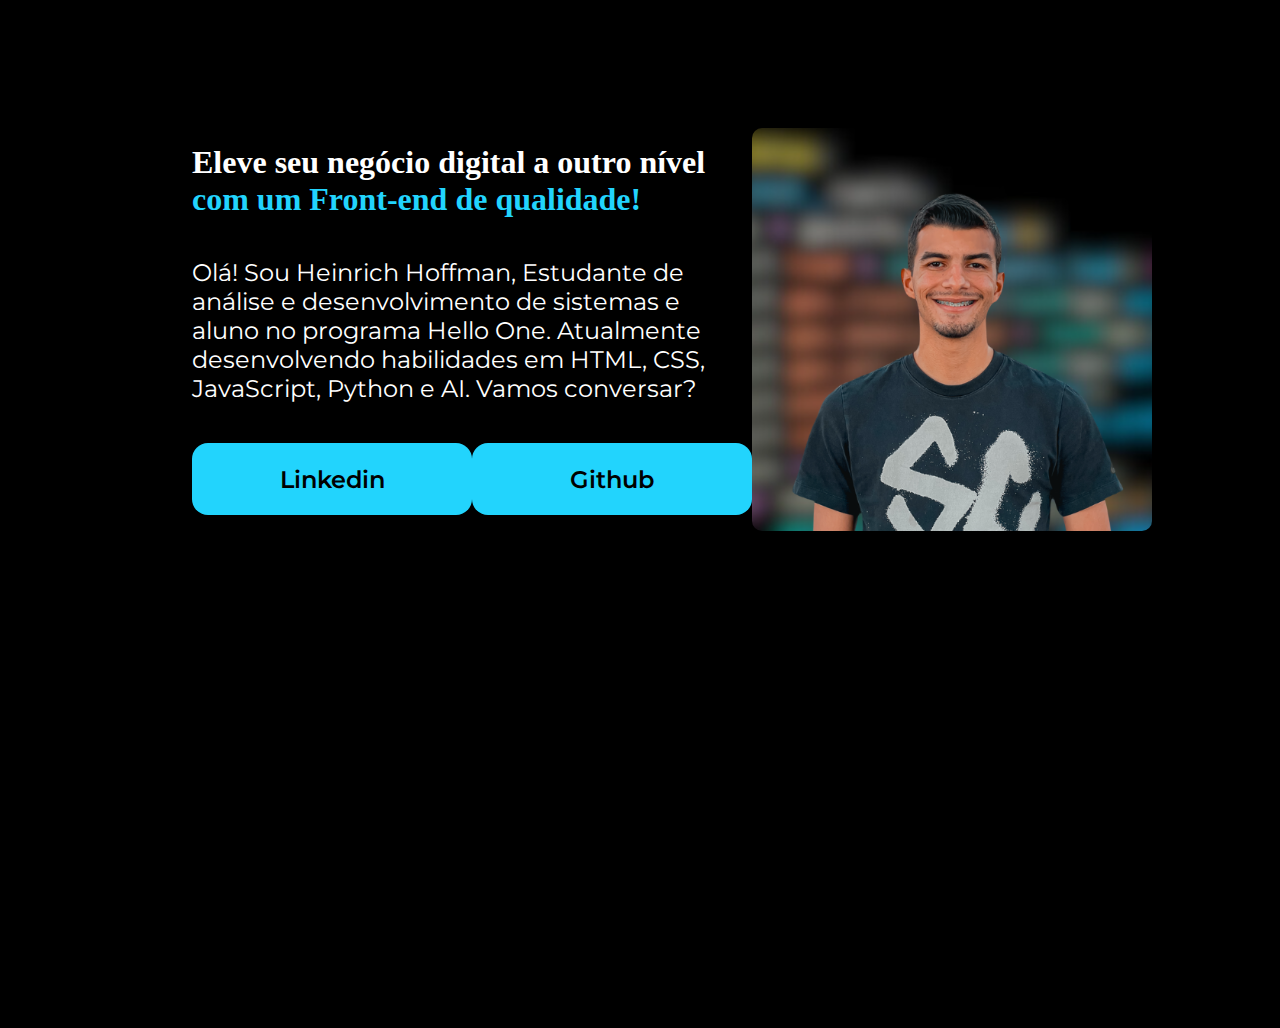
==== index.html @ 14313c99 "First Commit" ====
<!DOCTYPE html>
<html lang="pt-br">
<head>
    <meta charset="UTF-8">
    <meta name="viewport" content="width=device-width, initial-scale=1.0">
    <title>Portfólio</title>
    <link rel="stylesheet" href="style.css">
</head>
<body>
    <header></header>


    
    
    <main class="apresentacao">
        <section class="apresentacao__conteudo">

        
     
            <h1 class="=apresentacao__conteudo__titulo">Eleve seu negócio digital a outro nível 
                <strong class="titulo-destaque">com um Front-end de qualidade!</strong></h1>
                <p class="apresentacao__conteudo__texto">Olá! Sou Heinrich Hoffman, Estudante de análise e desenvolvimento de sistemas e aluno no programa Hello One.
                Atualmente desenvolvendo habilidades em HTML, CSS, JavaScript, Python e AI. Vamos conversar?</p>

            <div class="apresentacao__links">
                <a class="apresentacao__links__link" href="https://www.linkedin.com/in/heinrich-hoffman/">Linkedin</a>
                <a class="apresentacao__links__link" href="https://github.com/heinrichhoffman">Github</a>
            </div>            
        </section>
        
        <img src="hoffman.png" alt="Imagem Programa ONE" class="apresentacao__imagem">

    </main>    
    
    <footer></footer>
    
</body>
</html>
---- style.css ----
@import url('https://fonts.googleapis.com/css2?family=Krona+One&display=swap');
@import url('https://fonts.googleapis.com/css2?family=Montserrat&display=swap');




* {
    margin: 0;
    padding: 0;
    }

body {
    height: 100vh;
    box-sizing: border-box;
    background-color: black;
    color: white;

}
.titulo-destaque {
    color: #22D4FD;
}

.apresentacao {
    margin: 10% 15%;
    display: flex;
    align-items: center;
    justify-content: space-between ;


}

.apresentacao__conteudo {

    width: 615px;
    display: flex;
    flex-direction: column;
    gap: 40px;
     

}

.apresentacao__conteudo__titulo {
    font-size: 36px;
    font-family: "Krona One", serif;
}

.apresentacao__conteudo__texto {
    font-size: 24px;
    font-family: "Montserrat", serif;
}

.apresentacao__links {
    display: flex;
    justify-content: space-between;
}

.apresentacao__links__link {
    background-color: #22D4FD;
    width: 280px;
    text-align: center;
    border-radius: 16px;
    font-size: 24px;
    padding: 21.5px 0;
    text-decoration: none;
    color: black;
    font-family: "Montserrat", serif;
    font-weight: 600;

}

.apresentacao__imagem {
    max-width: 400px;
    width: 100%;
    border-radius: 10px;
}
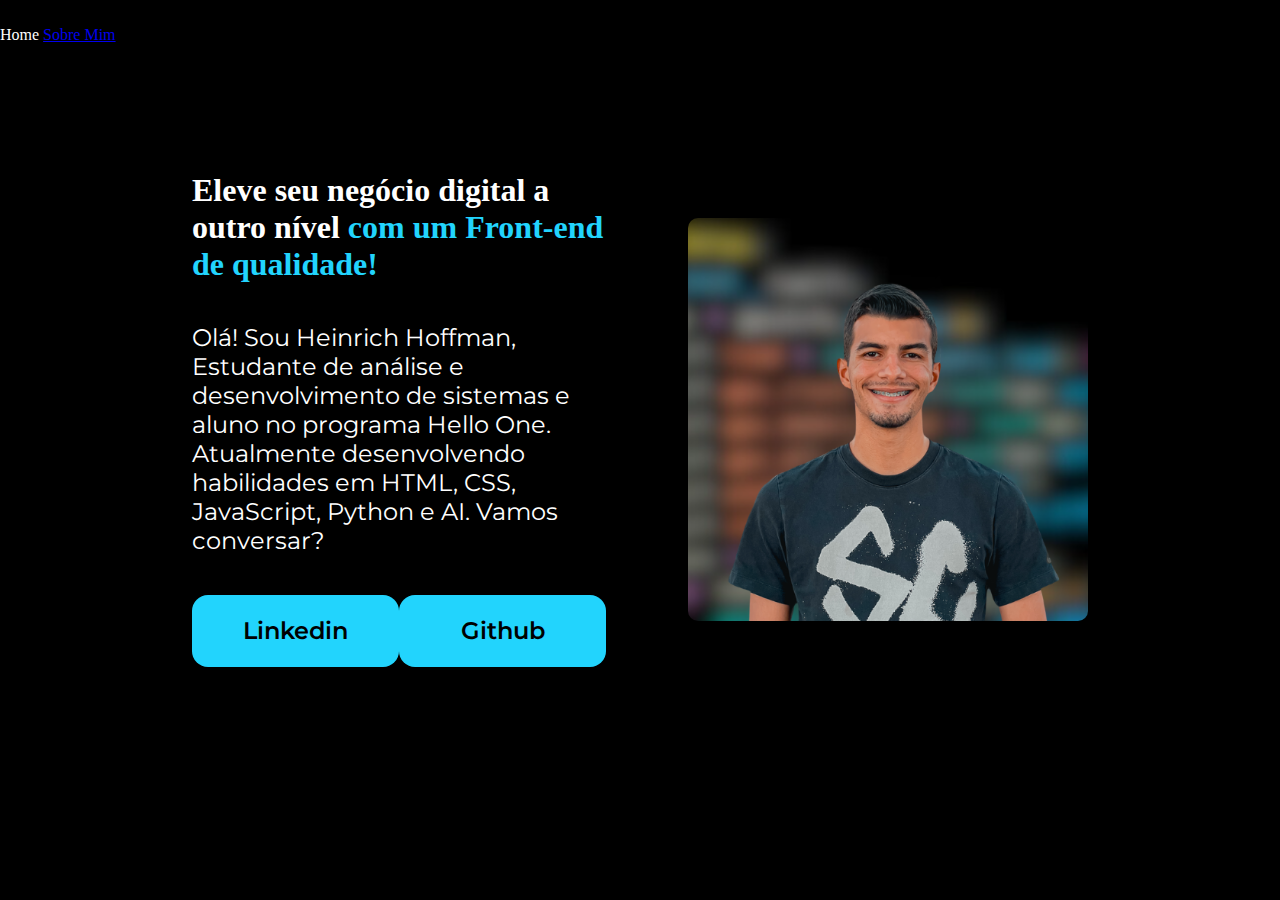
==== commit b4fdd6ca: "Adicionando responsividade" ====
--- a/index.html
+++ b/index.html
@@ -7,7 +7,18 @@
     <link rel="stylesheet" href="style.css">
 </head>
 <body>
-    <header></header>
+    <header class ="cabecalho">
+        <nav class="cabecalho__menu"
+            <a class="cabecalho__menu__link" href="index.html">Home</a>
+            <a class="cabecalho__menu__link" href="about.html">Sobre Mim</a>
+        </nav>    
+
+
+
+
+
+
+    </header>
 
 
     
--- a/style.css
+++ b/style.css
@@ -15,7 +15,18 @@
     background-color: black;
     color: white;
 
+
+
+
+}    
+
+
+
+.cabecalho {
+    padding: 2% 0% 0% 
+
 }
+
 .titulo-destaque {
     color: #22D4FD;
 }
@@ -25,13 +36,15 @@
     display: flex;
     align-items: center;
     justify-content: space-between ;
+    gap: 82px;
+
 
 
 }
 
 .apresentacao__conteudo {
 
-    width: 615px;
+    width: 50%;
     display: flex;
     flex-direction: column;
     gap: 40px;
@@ -40,12 +53,12 @@
 }
 
 .apresentacao__conteudo__titulo {
-    font-size: 36px;
+    font-size: 2.25rem;
     font-family: "Krona One", serif;
 }
 
 .apresentacao__conteudo__texto {
-    font-size: 24px;
+    font-size: 1.5rem;
     font-family: "Montserrat", serif;
 }
 
@@ -56,10 +69,10 @@
 
 .apresentacao__links__link {
     background-color: #22D4FD;
-    width: 280px;
+    width: 50%;
     text-align: center;
     border-radius: 16px;
-    font-size: 24px;
+    font-size: 1.5rem;
     padding: 21.5px 0;
     text-decoration: none;
     color: black;
@@ -70,6 +83,28 @@
 
 .apresentacao__imagem {
     max-width: 400px;
-    width: 100%;
+    width: 50%;
     border-radius: 10px;
 }
+
+@media (max-width: 1200px) {
+
+    .cabecalho{
+        padding: 10%;
+        
+
+
+    }
+
+
+    .apresentacao{
+        flex-direction: column-reverse;
+        padding: 5%;
+    }
+
+    .apresentacao__conteudo{
+        width: auto;
+    }
+
+
+}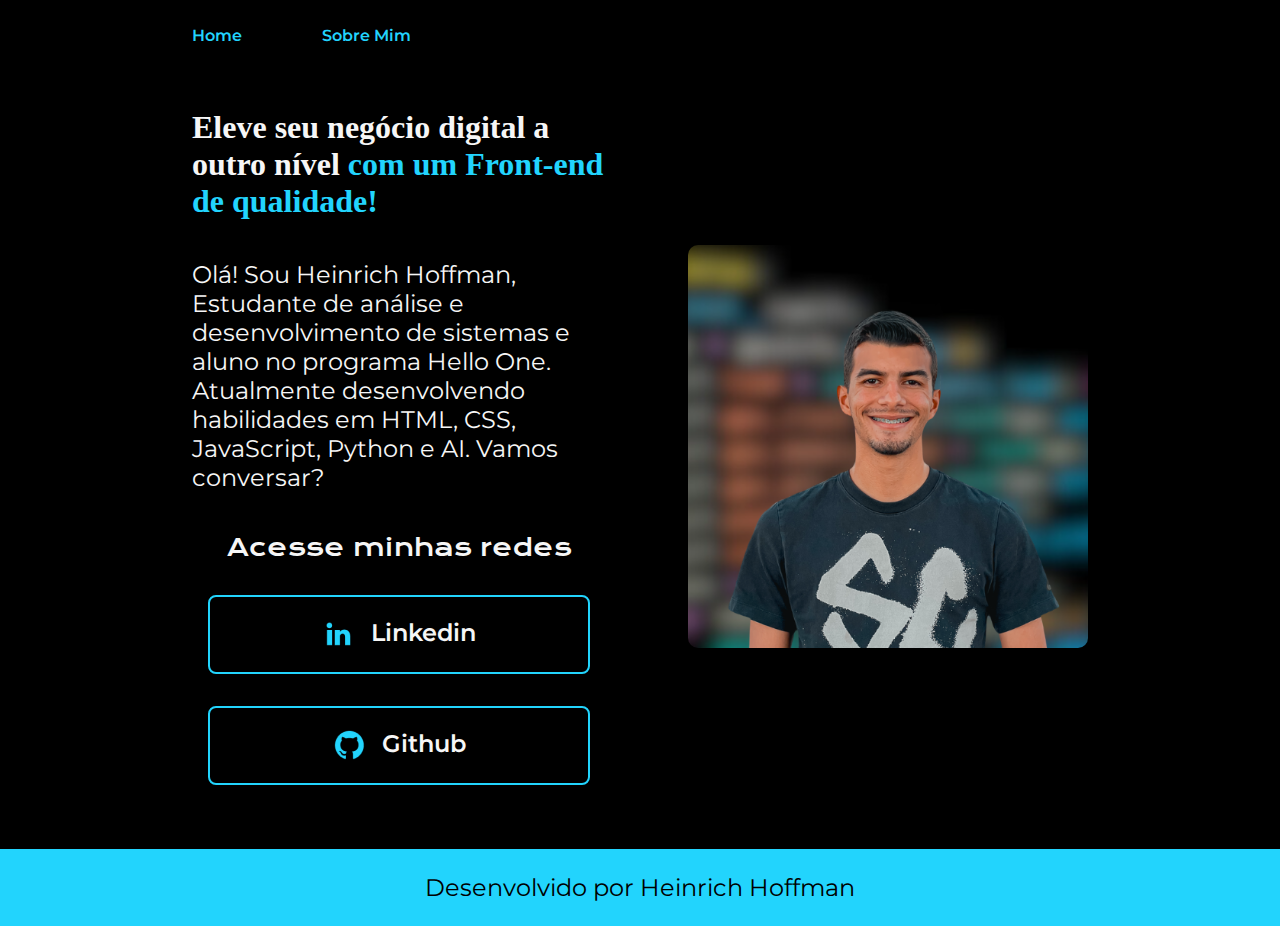
==== commit 20715b7c: "Página Sobre mim e Botões Redes Sociais" ====
--- a/index.html
+++ b/index.html
@@ -4,11 +4,11 @@
     <meta charset="UTF-8">
     <meta name="viewport" content="width=device-width, initial-scale=1.0">
     <title>Portfólio</title>
-    <link rel="stylesheet" href="style.css">
+    <link rel="stylesheet" href="/styles/style.css">
 </head>
 <body>
     <header class ="cabecalho">
-        <nav class="cabecalho__menu"
+        <nav class="cabecalho__menu">
             <a class="cabecalho__menu__link" href="index.html">Home</a>
             <a class="cabecalho__menu__link" href="about.html">Sobre Mim</a>
         </nav>    
@@ -34,16 +34,26 @@
                 Atualmente desenvolvendo habilidades em HTML, CSS, JavaScript, Python e AI. Vamos conversar?</p>
 
             <div class="apresentacao__links">
-                <a class="apresentacao__links__link" href="https://www.linkedin.com/in/heinrich-hoffman/">Linkedin</a>
-                <a class="apresentacao__links__link" href="https://github.com/heinrichhoffman">Github</a>
+                <h2 class="apresentacao__links__subtitulo">Acesse minhas redes</h2>
+                <a class="apresentacao__links__link" href="https://www.linkedin.com/in/heinrich-hoffman/">
+                    <img src="/assets/linkedin.png" alt="Linkedin">
+                    Linkedin
+                </a>
+                <a class="apresentacao__links__link" href="https://github.com/heinrichhoffman">
+                    <img src="/assets/github.png" alt="Github">
+                    
+                    Github
+                </a>
             </div>            
         </section>
         
-        <img src="hoffman.png" alt="Imagem Programa ONE" class="apresentacao__imagem">
+        <img src="/assets/hoffman.png" alt="Imagem Programa ONE" class="apresentacao__imagem">
 
     </main>    
     
-    <footer></footer>
+    <footer class="rodape">
+        <p>Desenvolvido por Heinrich Hoffman</p>
+    </footer>
     
 </body>
 </html>--- a/styles/style.css
+++ b/styles/style.css
@@ -0,0 +1,159 @@
+@import url('https://fonts.googleapis.com/css2?family=Krona+One&display=swap');
+@import url('https://fonts.googleapis.com/css2?family=Montserrat&display=swap');
+
+:root{
+    --cor-primaria: black;
+    --cor-secundaria: #f6f6f6;
+    --cor-terciaria: #22D4FD;
+    --cor-hover:#272727;
+}
+
+
+
+
+* {
+    margin: 0;
+    padding: 0;
+    }
+
+body {
+    
+    box-sizing: border-box;
+    background-color: var(--cor-primaria);
+    color: var(--cor-secundaria);
+
+
+
+
+}    
+
+.cabecalho__menu__link {
+    font-family: 'Montserrat', sans-serif;
+    font-size: 15.rem;
+    font-weight: 600;
+    color: var(--cor-terciaria);
+    text-decoration: none;
+
+}
+
+
+.cabecalho {
+    padding: 2% 0% 0% 15%; 
+
+}
+.cabecalho__menu {
+    display: flex;
+    gap: 5rem;
+}
+
+.titulo-destaque {
+    color: var(--cor-terciaria);
+}
+
+
+
+.apresentacao {
+    padding: 5% 15%;
+    display: flex;
+    align-items: center;
+    justify-content: space-between ;
+    gap: 82px;
+
+
+
+}
+
+.apresentacao__conteudo {
+
+    width: 50%;
+    display: flex;
+    flex-direction: column;
+    gap: 40px;
+     
+
+}
+
+.apresentacao__conteudo__titulo {
+    font-size: 2.25rem;
+    font-family: "Krona One", serif;
+}
+
+.apresentacao__conteudo__texto {
+    font-size: 1.5rem;
+    font-family: "Montserrat", serif;
+}
+
+.apresentacao__links {
+    display: flex;
+    flex-direction: column;
+    align-items: center;
+    justify-content: space-between;
+    gap: 2rem;
+}
+
+.apresentacao__links__subtitulo {
+    font-family: 'Krona one', sans-serif;
+    font-weight: 400;
+    font-size: 1.5rem;
+}
+
+.apresentacao__links__link {
+   /* background-color: #22D4FD; */
+   display: flex;
+   justify-content: center;
+   gap: 1rem;
+    border: 0.125rem solid var(--cor-terciaria);
+    width: 378px;
+    text-align: center;
+    border-radius: 8px;
+    font-size: 1.5rem;
+    padding: 21.5px 0;
+    text-decoration: none;
+    color: var(--cor-secundaria);
+    font-family: "Montserrat", serif;
+    font-weight: 600;
+
+}
+
+.apresentacao__links__link:hover {
+    background-color: var(--cor-hover);
+
+}
+
+.apresentacao__imagem {
+    max-width: 400px;
+    width: 50%;
+    border-radius: 10px;
+}
+
+@media (max-width: 1200px) {
+
+    .cabecalho{
+        padding: 10%;
+        
+
+
+    }
+
+
+    .apresentacao{
+        flex-direction: column-reverse;
+        padding: 5%;
+    }
+
+    .apresentacao__conteudo{
+        width: auto;
+    }
+
+
+}
+
+.rodape {
+    padding: 1.5rem;
+    color:var(--cor-primaria);
+    background-color: var(--cor-terciaria);
+    text-align: center;
+    font-family: 'Montserrat', sans-serif;
+    font-size: 1.5rem;
+    font-weight: 400;
+}